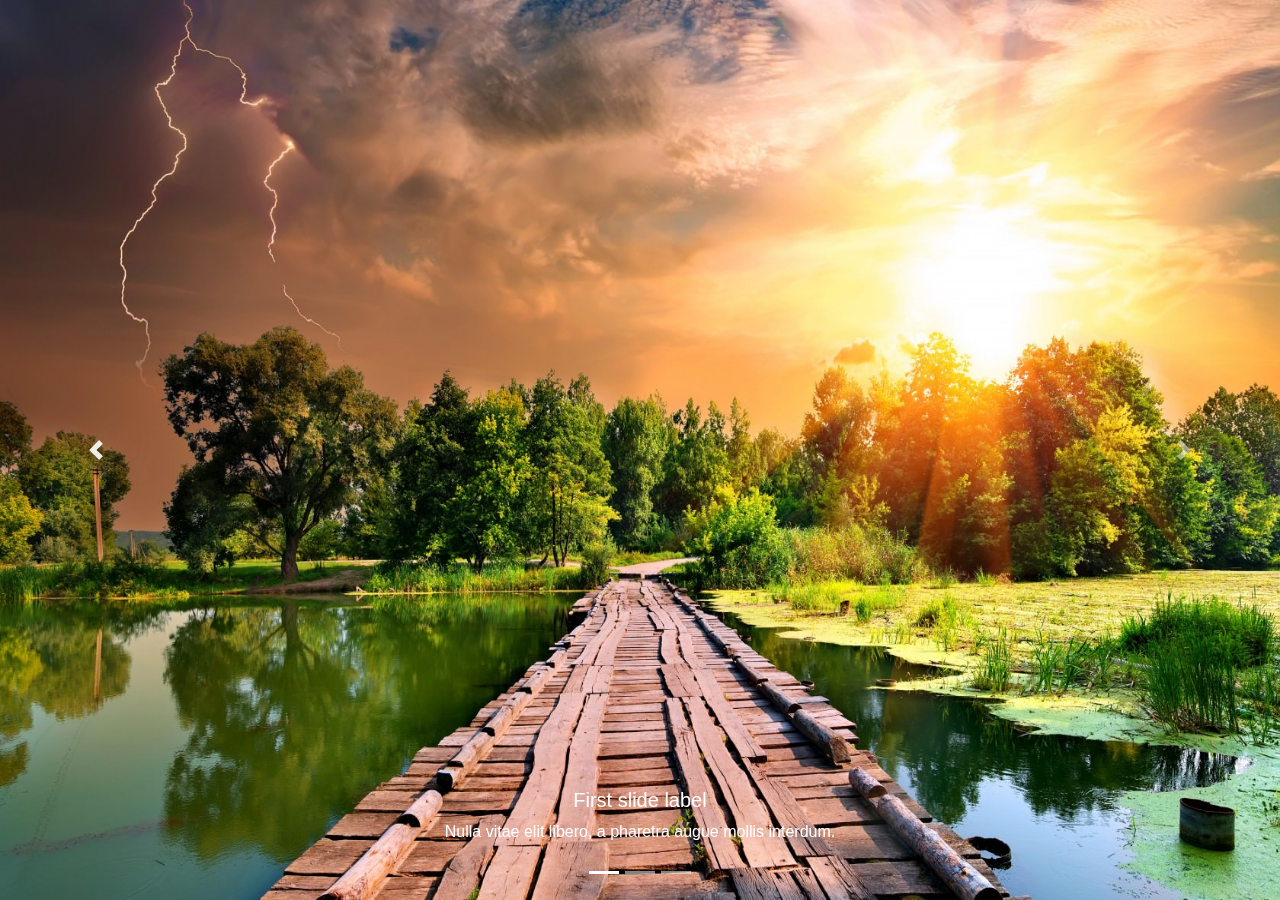
==== mainpage.html @ 28a8e4a0 "Navigation bar and page cover" ====
<!DOCTYPE html>
<html lang="en">
<head>
    <meta charset="UTF-8">
    <meta name="viewport" content="width=device-width, initial-scale=1.0">
    <meta http-equiv="X-UA-Compatible" content="ie=edge">
    <link rel="stylesheet" href="https://stackpath.bootstrapcdn.com/bootstrap/4.3.1/css/bootstrap.min.css" integrity="sha384-ggOyR0iXCbMQv3Xipma34MD+dH/1fQ784/j6cY/iJTQUOhcWr7x9JvoRxT2MZw1T" crossorigin="anonymous">
    <script src="https://code.jquery.com/jquery-3.3.1.slim.min.js" integrity="sha384-q8i/X+965DzO0rT7abK41JStQIAqVgRVzpbzo5smXKp4YfRvH+8abtTE1Pi6jizo" crossorigin="anonymous"></script>
    <script src="https://cdnjs.cloudflare.com/ajax/libs/popper.js/1.14.7/umd/popper.min.js" integrity="sha384-UO2eT0CpHqdSJQ6hJty5KVphtPhzWj9WO1clHTMGa3JDZwrnQq4sF86dIHNDz0W1" crossorigin="anonymous"></script>
    <script src="https://stackpath.bootstrapcdn.com/bootstrap/4.3.1/js/bootstrap.min.js" integrity="sha384-JjSmVgyd0p3pXB1rRibZUAYoIIy6OrQ6VrjIEaFf/nJGzIxFDsf4x0xIM+B07jRM" crossorigin="anonymous"></script>
    <link rel="stylesheet" type="text/css" href="nek.css">
    <title>Document</title>
</head>
<body>

<!-- Get started button dj nasredino pa logotip ma moto "Capture the moment"-->

        <div class="bd-example background">
                <div id="carouselExampleCaptions" class="carousel slide" data-ride="carousel">
                  <ol class="carousel-indicators">
                    <li data-target="#carouselExampleCaptions" data-slide-to="0" class="active"></li>
                    <li data-target="#carouselExampleCaptions" data-slide-to="1"></li>
                    <li data-target="#carouselExampleCaptions" data-slide-to="2"></li>
                  </ol>
                  <div class="carousel-inner">
                    <div class="carousel-item active">
                      <img src="Images/3.jpg" class="d-block w-100 slika"alt="cover">
                      <div class="carousel-caption d-none d-md-block">
                        <h5>First slide label</h5>
                        <p>Nulla vitae elit libero, a pharetra augue mollis interdum.</p>
                      </div>
                    </div>
                    <div class="carousel-item">
                      <img src="Images/1.jpg" class="d-block w-100" alt="cover">
                      <div class="carousel-caption d-none d-md-block">
                        <h5>Second slide label</h5>
                        <p>Lorem ipsum dolor sit amet, consectetur adipiscing elit.</p>
                      </div>
                    </div>
                    <div class="carousel-item">
                      <img src="Images/5.jpg" class="d-block w-100" alt="cover">
                      <div class="carousel-caption d-none d-md-block">
                        <h5>Third slide label</h5>
                        <p>Praesent commodo cursus magna, vel scelerisque nisl consectetur.</p>
                      </div>
                    </div>
                  </div>
                  <a class="carousel-control-prev" href="#carouselExampleCaptions" role="button" data-slide="prev">
                    <span class="carousel-control-prev-icon" aria-hidden="true"></span>
                    <span class="sr-only">Previous</span>
                  </a>
                  <a class="carousel-control-next" href="#carouselExampleCaptions" role="button" data-slide="next">
                    <span class="carousel-control-next-icon" aria-hidden="true"></span>
                    <span class="sr-only">Next</span>
                  </a>
                </div>
              </div>
</body>
</html>
---- nek.css ----
.background img {
    height: 100vh !important;
}
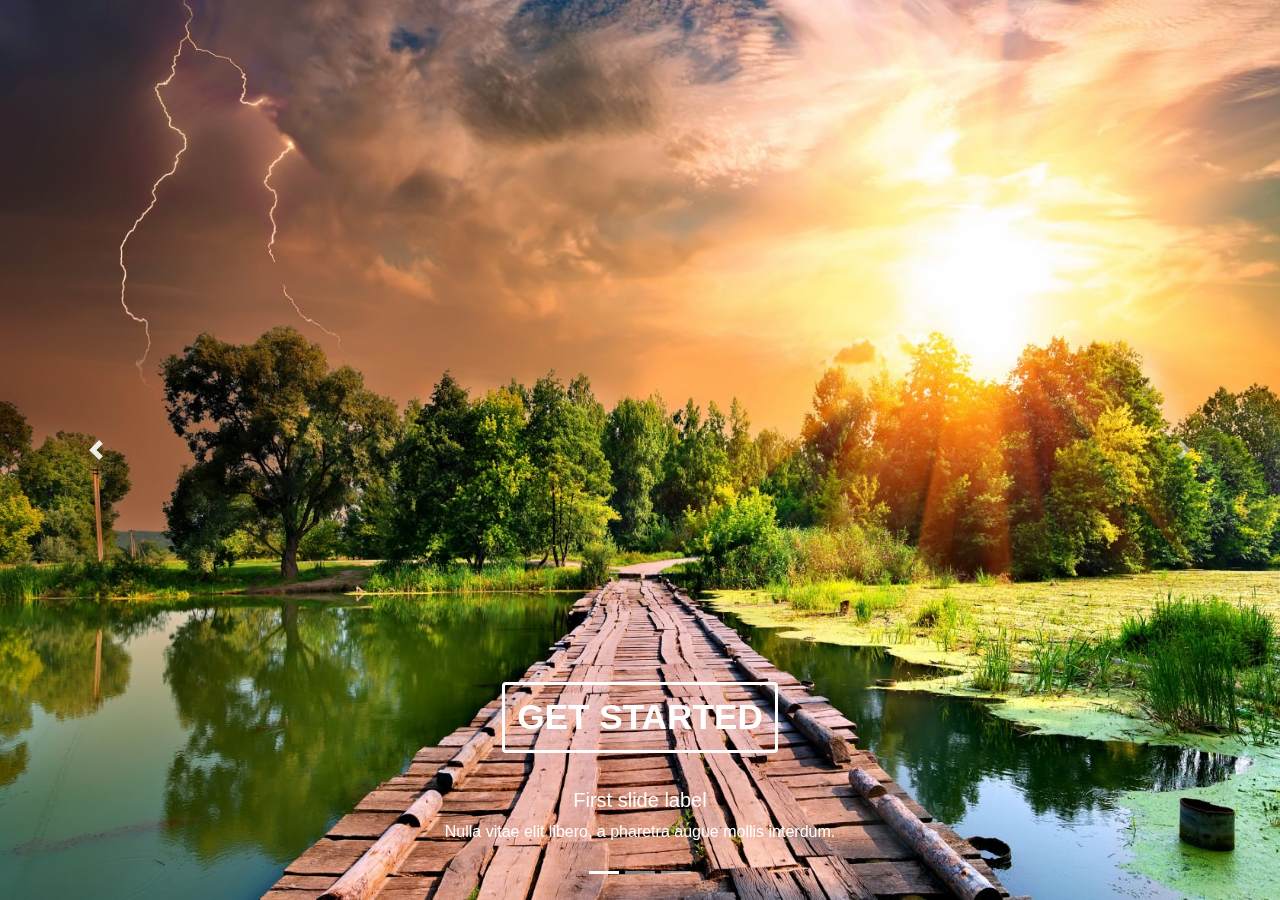
==== commit 96d6f0d5: "Add files via upload" ====
--- a/mainpage.html
+++ b/mainpage.html
@@ -15,7 +15,9 @@
 
 <!-- Get started button dj nasredino pa logotip ma moto "Capture the moment"-->
 
-        <div class="bd-example background">
+
+
+<div class="bd-example background">
                 <div id="carouselExampleCaptions" class="carousel slide" data-ride="carousel">
                   <ol class="carousel-indicators">
                     <li data-target="#carouselExampleCaptions" data-slide-to="0" class="active"></li>
@@ -26,6 +28,7 @@
                     <div class="carousel-item active">
                       <img src="Images/3.jpg" class="d-block w-100 slika"alt="cover">
                       <div class="carousel-caption d-none d-md-block">
+                        <button class="btn">Get Started</button>
                         <h5>First slide label</h5>
                         <p>Nulla vitae elit libero, a pharetra augue mollis interdum.</p>
                       </div>
@@ -33,6 +36,7 @@
                     <div class="carousel-item">
                       <img src="Images/1.jpg" class="d-block w-100" alt="cover">
                       <div class="carousel-caption d-none d-md-block">
+                        <button class="btn">Get Started</button>
                         <h5>Second slide label</h5>
                         <p>Lorem ipsum dolor sit amet, consectetur adipiscing elit.</p>
                       </div>
@@ -40,6 +44,7 @@
                     <div class="carousel-item">
                       <img src="Images/5.jpg" class="d-block w-100" alt="cover">
                       <div class="carousel-caption d-none d-md-block">
+                        <button class="btn">Get Started</button>
                         <h5>Third slide label</h5>
                         <p>Praesent commodo cursus magna, vel scelerisque nisl consectetur.</p>
                       </div>
--- a/nek.css
+++ b/nek.css
@@ -1,3 +1,57 @@
 .background img {
     height: 100vh !important;
-}+}
+
+button,
+button::after {
+  -webkit-transition: all 0.3s;
+	-moz-transition: all 0.3s;
+  -o-transition: all 0.3s;
+	transition: all 0.3s;
+}
+
+button {
+  background: none;
+  border: 3px solid #ffffff !important;
+  border-radius: 5px;
+  color: rgb(255, 255, 255) !important;
+  display: block;
+  font-size: 2.2em !important;
+  font-weight: bold !important;
+  margin: 1em auto;
+  padding: 2em 6em;
+  position: relative;
+  text-transform: uppercase;
+}
+
+button::before,
+button::after {
+  background: rgba(255, 255, 255, 0.596);
+  content: '';
+  position: absolute;
+  z-index: -1;
+}
+
+button:hover {
+  color: #000000 !important;
+}
+
+
+.btn {
+    overflow: hidden;
+  }
+  
+  .btn::after {
+    height: 100%;
+    left: -35%;
+    top: 0;
+    transform: skew(50deg);
+    transition-duration: 0.6s;
+    transform-origin: top left;
+    width: 0;
+  }
+  
+  .btn:hover:after {
+    height: 100%;
+    width: 135%;
+  }